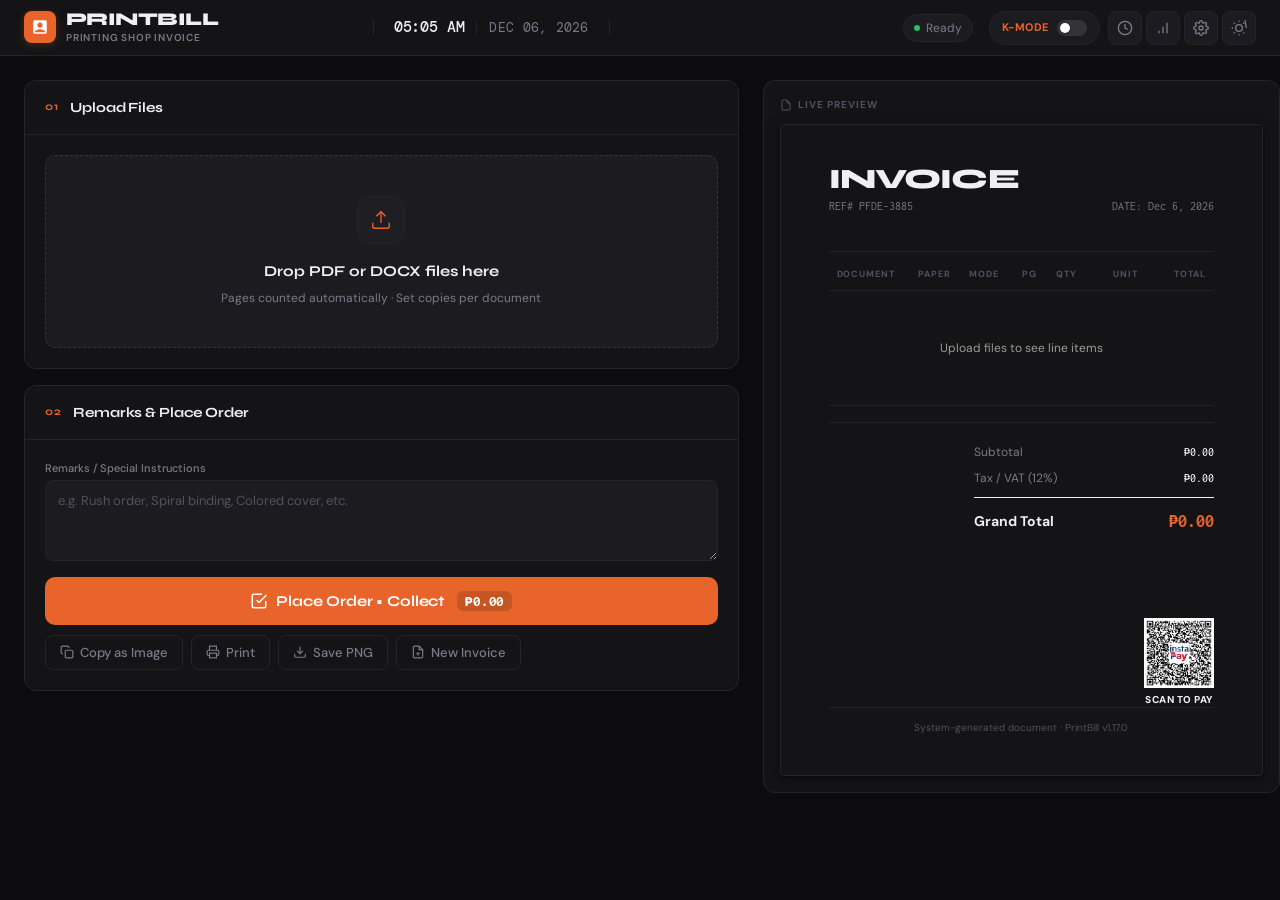
==== index.html @ 5d2c78c1 "feat: add micro-interactions, transitions, and processing feedback v1.17.0" ====
<!DOCTYPE html>
<html lang="en" data-theme="dark">
<head>
<meta charset="UTF-8" />
<meta name="viewport" content="width=device-width, initial-scale=1.0" />
<title>PrintBill — Printing Shop Invoice</title>
<link rel="preconnect" href="https://fonts.googleapis.com" />
<link rel="preconnect" href="https://fonts.gstatic.com" crossorigin />
<link href="https://fonts.googleapis.com/css2?family=Syne:wght@400;500;600;700;800&family=Inconsolata:wght@400;500;600&family=DM+Sans:ital,wght@0,300;0,400;0,500;0,600;1,400&family=DM+Mono:wght@400;500&display=swap" rel="stylesheet" />
<script src="lib/pdf.min.js"></script>
<script src="lib/jszip.min.js"></script>
<script src="lib/mammoth.browser.min.js"></script>
<script src="lib/html2canvas.min.js"></script>
<link rel="stylesheet" href="css/main.css" />
</head>
<body>

<!-- ─── App Shell ─── -->
<div class="app-shell">

  <!-- Header -->
  <header class="app-header">
    <div class="header-brand">
      <div class="brand-logo" aria-hidden="true">
        <svg viewBox="0 0 24 24"><path d="M19 3H5c-1.1 0-2 .9-2 2v14c0 1.1.9 2 2 2h14c1.1 0 2-.9 2-2V5c0-1.1-.9-2-2-2zm-7 3c1.93 0 3.5 1.57 3.5 3.5S13.93 13 12 13s-3.5-1.57-3.5-3.5S10.07 6 12 6zm7 13H5v-.23c0-.62.28-1.2.76-1.58C7.47 15.82 9.64 15 12 15s4.53.82 6.24 2.19c.48.38.76.97.76 1.58V19z"/></svg>
      </div>
      <div class="brand-wordmark">
        <div class="brand-name">PrintBill</div>
        <div class="brand-sub">Printing Shop Invoice</div>
      </div>
    </div>

    <div class="header-clock" id="header-clock" aria-label="Current time and date">
      <div class="clock-time" id="clock-time">00:00:00</div>
      <div style="width:1px;height:12px;background:var(--border-strong);opacity:0.5"></div>
      <div class="clock-date" id="clock-date">Month 00, 0000</div>
    </div>

    <div class="header-status" role="status" aria-live="polite" id="status-pill">
      <div class="status-dot" id="status-dot"></div>
      <span id="status-text">Initializing...</span>
    </div>

    <div class="header-actions">
      <!-- K-Mode Toggle (Header) -->
      <div class="header-kmode-toggle" title="Toggle K-Mode (Friend Rates)">
        <span class="kmode-label">K-Mode</span>
        <label class="toggle-switch small" aria-label="Toggle K-Mode">
          <input type="checkbox" id="header-kmode-toggle" />
          <div class="toggle-track"><div class="toggle-thumb"></div></div>
        </label>
      </div>

      <!-- Recent -->
      <button class="icon-btn" id="btn-recent" aria-label="Order History" title="Order History">
        <svg viewBox="0 0 24 24" fill="none" stroke="currentColor" stroke-width="2"><circle cx="12" cy="12" r="10"/><polyline points="12 6 12 12 16 14"/></svg>
      </button>

      <!-- Revenue Dashboard -->
      <button class="icon-btn" id="btn-revenue-dashboard" aria-label="Revenue Dashboard" title="Revenue Dashboard">
        <svg viewBox="0 0 24 24" fill="none" stroke="currentColor" stroke-width="2"><line x1="12" y1="20" x2="12" y2="10"/><line x1="18" y1="20" x2="18" y2="4"/><line x1="6" y1="20" x2="6" y2="16"/></svg>
      </button>

      <!-- Settings -->
      <button class="icon-btn" id="btn-settings-toggle" aria-label="Settings" title="Settings">
        <svg viewBox="0 0 24 24" fill="none" stroke="currentColor" stroke-width="2"><circle cx="12" cy="12" r="3"/><path d="M19.4 15a1.65 1.65 0 0 0 .33 1.82l.06.06a2 2 0 0 1-2.83 2.83l-.06-.06a1.65 1.65 0 0 0-1.82-.33 1.65 1.65 0 0 0-1 1.51V21a2 2 0 0 1-4 0v-.09A1.65 1.65 0 0 0 9 19.4a1.65 1.65 0 0 0-1.82.33l-.06.06a2 2 0 0 1-2.83-2.83l.06-.06A1.65 1.65 0 0 0 4.68 15a1.65 1.65 0 0 0-1.51-1H3a2 2 0 0 1 0-4h.09A1.65 1.65 0 0 0 4.6 9a1.65 1.65 0 0 0-.33-1.82l-.06-.06a2 2 0 0 1 2.83-2.83l.06.06A1.65 1.65 0 0 0 9 4.68a1.65 1.65 0 0 0 1-1.51V3a2 2 0 0 1 4 0v.09a1.65 1.65 0 0 0 1 1.51 1.65 1.65 0 0 0 1.82-.33l.06-.06a2 2 0 0 1 2.83 2.83l-.06.06A1.65 1.65 0 0 0 19.4 9a1.65 1.65 0 0 0 1.51 1H21a2 2 0 0 1 0 4h-.09a1.65 1.65 0 0 0-1.51 1z"/></svg>
      </button>

      <!-- Theme -->
      <button class="icon-btn" id="btn-theme" aria-label="Toggle theme" title="Toggle theme">
        <svg id="icon-sun" viewBox="0 0 24 24" fill="none" stroke="currentColor" stroke-width="2" style="display:none"><circle cx="12" cy="12" r="5"/><line x1="12" y1="1" x2="12" y2="3"/><line x1="12" y1="21" x2="12" y2="23"/><line x1="4.22" y1="4.22" x2="5.64" y2="5.64"/><line x1="18.36" y1="18.36" x2="19.78" y2="19.78"/><line x1="1" y1="12" x2="3" y2="12"/><line x1="21" y2="12" x2="23" y2="12"/><line x1="4.22" y1="19.78" x2="5.64" y2="18.36"/><line x1="18.36" y1="5.64" x2="19.78" y2="4.22"/></svg>
        <svg id="icon-moon" viewBox="0 0 24 24" fill="none" stroke="currentColor" stroke-width="2"><path d="M21 12.79A9 9 0 1 1 11.21 3 7 7 0 0 0 21 12.79z"/></svg>
      </button>
    </div>
  </header>

  <!-- Main -->
  <main class="main-content">

    <!-- Left Panel -->
    <div class="left-panel">

      <!-- Section 01: Upload (Primary Action) -->
      <section class="section-card" id="step-upload">
        <div class="section-header">
          <span class="section-num">01</span>
          <span class="section-title">Upload Files</span>
        </div>
        <div class="section-body">
          <!-- Drop zone (full) -->
          <div class="drop-zone" id="drop-zone" tabindex="0" role="button" aria-label="Upload files. Click or drag PDF or DOCX files here.">
            <div class="drop-zone-icon">
              <svg viewBox="0 0 24 24" fill="none" stroke="currentColor" stroke-width="1.5"><path d="M21 15v4a2 2 0 0 1-2 2H5a2 2 0 0 1-2-2v-4"/><polyline points="17 8 12 3 7 8"/><line x1="12" y1="3" x2="12" y2="15"/></svg>
            </div>
            <div class="drop-zone-title">Drop PDF or DOCX files here</div>
            <div class="drop-zone-sub">Pages counted automatically · Set copies per document</div>
          </div>

          <!-- Compact add more (hidden until first file) -->
          <div class="drop-zone-compact" id="drop-zone-compact" style="display:none" tabindex="0" role="button" aria-label="Add more files">
            <svg viewBox="0 0 24 24" fill="none" stroke="currentColor" stroke-width="2"><line x1="12" y1="5" x2="12" y2="19"/><line x1="5" y1="12" x2="19" y2="12"/></svg>
            Add more files
          </div>

          <!-- Hidden file input -->
          <input type="file" id="file-input" multiple accept=".pdf,.docx,.doc" style="display:none" aria-label="Choose files" />

          <!-- File Table -->
          <div id="file-table-container" style="display:none">
            <div class="file-table-wrap">
              <table class="file-table" aria-label="Uploaded files">
                <thead>
                  <tr>
                    <th style="width:32px">#</th>
                    <th>File Name</th>
                    <th style="width:90px">Paper</th>
                    <th style="width:90px">Color</th>
                    <th style="width:72px">Pages</th>
                    <th style="width:72px">Copies</th>
                    <th style="width:80px">Total</th>
                    <th style="width:36px"></th>
                  </tr>
                </thead>
                <tbody id="file-table-body"></tbody>
                <tfoot>
                  <tr>
                    <td colspan="3" style="font-size:11px;color:var(--text-2)">
                      Total Printed Pages: <span id="tfoot-total-pages" style="font-family:var(--font-mono);color:var(--text-1);font-weight:600">0</span>
                    </td>
                    <td colspan="4" style="text-align:right">
                      Subtotal: <span id="tfoot-subtotal" style="font-family:var(--font-mono);font-weight:700">₱0.00</span>
                    </td>
                    <td></td>
                  </tr>
                </tfoot>
              </table>
            </div>

            <div class="table-actions">
              <button class="btn-secondary" id="btn-add-item" aria-label="Add manual line item">
                <svg viewBox="0 0 24 24" fill="none" stroke="currentColor" stroke-width="2"><line x1="12" y1="5" x2="12" y2="19"/><line x1="5" y1="12" x2="19" y2="12"/></svg>
                Add Item
              </button>
              <button class="btn-secondary" id="btn-reset-copies" aria-label="Reset all copies to 1">
                <svg viewBox="0 0 24 24" fill="none" stroke="currentColor" stroke-width="2"><polyline points="1 4 1 10 7 10"/><path d="M3.51 15a9 9 0 1 0 .49-4"/></svg>
                Reset Copies
              </button>
              <button class="btn-secondary danger-hover" id="btn-clear-table" aria-label="Clear all items">
                <svg viewBox="0 0 24 24" fill="none" stroke="currentColor" stroke-width="2"><polyline points="3 6 5 6 21 6"/><path d="M19 6l-1 14H6L5 6"/><path d="M10 11v6M14 11v6"/></svg>
                Clear Invoice
              </button>
            </div>
          </div>
        </div>
      </section>

      <!-- Section 02: Remarks & Finalize -->
      <section class="section-card" id="step-export">
        <div class="section-header">
          <span class="section-num">02</span>
          <span class="section-title">Remarks &amp; Place Order</span>
        </div>
        <div class="section-body">
          <div class="field-row">
            <label class="field-label" for="remarks">Remarks / Special Instructions</label>
            <textarea id="remarks" class="remarks-input" rows="3" placeholder="e.g. Rush order, Spiral binding, Colored cover, etc." aria-label="Special remarks or instructions"></textarea>
          </div>

          <!-- PRIMARY CTA: Place Order -->
          <button class="btn-primary" id="btn-place-order">
            <svg viewBox="0 0 24 24" fill="none" stroke="currentColor" stroke-width="2"><path d="M9 11l3 3L22 4"/><path d="M21 12v7a2 2 0 0 1-2 2H5a2 2 0 0 1-2-2V5a2 2 0 0 1 2-2h11"/></svg>
            Place Order &bull; Collect <span id="btn-collect-amount" style="margin-left:4px">₱0.00</span>
          </button>

          <div class="export-actions">
            <button class="btn-ghost" id="btn-copy-image" title="Copy invoice as image (Ctrl+Shift+C)">
              <svg viewBox="0 0 24 24" fill="none" stroke="currentColor" stroke-width="2"><rect x="9" y="9" width="13" height="13" rx="2" ry="2"/><path d="M5 15H4a2 2 0 0 1-2-2V4a2 2 0 0 1 2-2h9a2 2 0 0 1 2 2v1"/></svg>
              Copy as Image
            </button>
            <button class="btn-ghost" id="btn-print" aria-label="Print invoice">
              <svg viewBox="0 0 24 24" fill="none" stroke="currentColor" stroke-width="2"><polyline points="6 9 6 2 18 2 18 9"/><path d="M6 18H4a2 2 0 0 1-2-2v-5a2 2 0 0 1 2-2h16a2 2 0 0 1 2 2v5a2 2 0 0 1-2 2h-2"/><rect x="6" y="14" width="12" height="8"/></svg>
              Print
            </button>
            <button class="btn-ghost" id="btn-save-png" aria-label="Save as PNG file">
              <svg viewBox="0 0 24 24" fill="none" stroke="currentColor" stroke-width="2"><path d="M21 15v4a2 2 0 0 1-2 2H5a2 2 0 0 1-2-2v-4"/><polyline points="7 10 12 15 17 10"/><line x1="12" y1="15" x2="12" y2="3"/></svg>
              Save PNG
            </button>
            <button class="btn-ghost" id="btn-new-invoice" aria-label="Start new invoice">
              <svg viewBox="0 0 24 24" fill="none" stroke="currentColor" stroke-width="2"><path d="M14 2H6a2 2 0 0 0-2 2v16a2 2 0 0 0 2 2h12a2 2 0 0 0 2-2V8z"/><polyline points="14 2 14 8 20 8"/><line x1="12" y1="18" x2="12" y2="12"/><line x1="9" y1="15" x2="15" y2="15"/></svg>
              New Invoice
            </button>
          </div>
        </div>
      </section>

    </div>

    <!-- Right Panel (Invoice Preview) -->
    <div class="right-panel">
      <div class="preview-frame">
        <div class="preview-label">
          <svg viewBox="0 0 24 24" fill="none" stroke="currentColor" stroke-width="2" style="width:12px;height:12px"><path d="M14 2H6a2 2 0 0 0-2 2v16a2 2 0 0 0 2 2h12a2 2 0 0 0 2-2V8z"/><polyline points="14 2 14 8 20 8"/></svg>
          Live Preview
        </div>

        <!-- Invoice Document — clean SaaS style, no branding/QR/signature -->
        <div id="invoice-preview">

          <!-- Invoice Header Strip -->
          <div class="inv-header">
            <div class="inv-header-left">
              <div class="inv-title">INVOICE</div>
              <div class="inv-ref" id="inv-ref">REF# —</div>
            </div>
            <div class="inv-header-right">
              <div class="inv-date" id="inv-date"></div>
            </div>
          </div>

          <hr class="inv-divider" />

          <!-- Line Items Table -->
          <table class="inv-table" aria-label="Invoice line items">
            <thead>
              <tr>
                <th>Document</th>
                <th class="right" style="width:60px">Paper</th>
                <th class="right" style="width:50px">Mode</th>
                <th class="right" style="width:42px">Pg</th>
                <th class="right" style="width:42px">Qty</th>
                <th class="right" style="width:72px">Unit</th>
                <th class="right" style="width:80px">Total</th>
              </tr>
            </thead>
            <tbody id="inv-items-body">
              <tr>
                <td colspan="7" style="text-align:center;padding:24px;color:#a09a94;font-size:12px">Upload files to see line items</td>
              </tr>
            </tbody>
          </table>

          <hr class="inv-divider" />

          <!-- Totals Block -->
          <div class="inv-totals">
            <div class="inv-totals-inner">
              <div class="totals-row">
                <span class="lbl">Subtotal</span>
                <span class="val" id="inv-subtotal">₱0.00</span>
              </div>
              <div class="totals-row discount" id="inv-discount-row" style="display:none">
                <span class="lbl" id="inv-discount-label">Discount</span>
                <span class="val" id="inv-discount-val"></span>
              </div>
              <div class="totals-row" id="inv-discounted-row" style="display:none">
                <span class="lbl">Discounted Price</span>
                <span class="val" id="inv-discounted-val"></span>
              </div>
              <div class="totals-row" id="inv-tax-row" style="display:none">
                <span class="lbl" id="inv-tax-label">Tax / VAT</span>
                <span class="val" id="inv-tax-val"></span>
              </div>
              <div class="totals-row grand">
                <span class="lbl">Grand Total</span>
                <span class="val" id="inv-grand-total" aria-live="polite" aria-label="Grand total">₱0.00</span>
              </div>
            </div>
          </div>

          <!-- Remarks (hidden when empty) -->
          <div id="inv-remarks-block" style="display:none">
            <hr class="inv-divider" />
            <div class="inv-remarks">
              <div class="inv-remarks-label">Remarks</div>
              <div class="inv-remarks-text" id="inv-remarks-text"></div>
            </div>
          </div>

          <!-- Bottom Section: QR Only -->
          <div class="inv-bottom-section">
            <div class="inv-info-text">
              <!-- Text removed as requested -->
            </div>
            <div class="inv-qr-container" id="inv-qr-container">
              <img id="inv-qr-image" class="inv-qr-image" src="" alt="Payment QR Code" />
              <div class="inv-qr-label">SCAN TO PAY</div>
            </div>
          </div>

          <!-- Minimal footer -->
          <div class="inv-footer">
            <div class="inv-footer-center">System-generated document · PrintBill v1.17.0</div>
          </div>
        </div>
      </div>
    </div>

  </main>
</div>

<!-- Mobile Preview FAB -->
<button class="preview-fab" id="preview-fab" aria-label="Toggle invoice preview">
  <svg viewBox="0 0 24 24" fill="none" stroke="currentColor" stroke-width="2"><path d="M1 12s4-8 11-8 11 8 11 8-4 8-11 8-11-8-11-8z"/><circle cx="12" cy="12" r="3"/></svg>
  Preview
</button>

<!-- Mobile Preview Modal -->
<div class="preview-modal" id="preview-modal" role="dialog" aria-modal="true" aria-label="Invoice preview">
  <div class="preview-modal-inner">
    <div class="preview-modal-header">
      <div class="preview-modal-title">Invoice Preview</div>
      <button class="drawer-close-btn" id="preview-modal-close" aria-label="Close preview">
        <svg viewBox="0 0 24 24" fill="none" stroke="currentColor" stroke-width="2"><line x1="18" y1="6" x2="6" y2="18"/><line x1="6" y1="6" x2="18" y2="18"/></svg>
      </button>
    </div>
    <div id="preview-modal-content"></div>
  </div>
</div>

<!-- App Drawer (History & Settings) -->
<div class="drawer-overlay" id="drawer-overlay"></div>
<aside class="app-drawer" id="app-drawer" role="dialog" aria-modal="true" aria-label="App Sidebar">
  <div class="drawer-header">
    <div class="drawer-tabs">
      <button class="drawer-tab active" id="tab-history">History</button>
      <button class="drawer-tab" id="tab-settings">Settings</button>
    </div>
    <button class="drawer-close-btn" id="drawer-close" aria-label="Close sidebar">
      <svg viewBox="0 0 24 24" fill="none" stroke="currentColor" stroke-width="2"><line x1="18" y1="6" x2="6" y2="18"/><line x1="6" y1="6" x2="18" y2="18"/></svg>
    </button>
  </div>

  <div class="drawer-body" id="history-view">
    <div class="history-list" id="history-list">
      <!-- History items will be injected here -->
    </div>
    <div class="drawer-footer">
      <button class="danger-btn" style="width:100%;justify-content:center" id="btn-clear-recent-history">
        <svg viewBox="0 0 24 24" fill="none" stroke="currentColor" stroke-width="2"><polyline points="3 6 5 6 21 6"/><path d="M19 6l-1 14H6L5 6"/><path d="M10 11v6M14 11v6"/></svg>
        Clear all history
      </button>
    </div>
  </div>

  <div class="drawer-body" id="settings-view" style="display:none">
    <!-- Hidden dummy inputs to preserve JS compatibility -->
    <input type="hidden" id="s-shop-name" /><input type="hidden" id="s-shop-address" /><input type="hidden" id="s-shop-phone" /><input type="hidden" id="s-shop-email" /><input type="hidden" id="s-payment-terms" />

    <!-- Pricing Matrix -->
    <div>
      <div class="drawer-section-title">Pricing Matrix (₱)</div>
      <table class="pricing-matrix" id="pricing-matrix-table" aria-label="Pricing matrix">
        <thead>
          <tr>
            <th></th>
            <th>Long</th>
            <th>Short</th>
            <th>A4</th>
          </tr>
        </thead>
        <tbody>
          <tr>
            <th class="mode-label">B&amp;W</th>
            <td><input type="number" class="matrix-input" id="price-bw-long"  value="" min="0" step="0.50" data-mode="bw"    data-size="long" /></td>
            <td><input type="number" class="matrix-input" id="price-bw-short" value="" min="0" step="0.50" data-mode="bw"    data-size="short" /></td>
            <td><input type="number" class="matrix-input" id="price-bw-a4"    value="" min="0" step="0.50" data-mode="bw"    data-size="a4" /></td>
          </tr>
          <tr>
            <th class="mode-label color-mode">Color</th>
            <td><input type="number" class="matrix-input" id="price-color-long"  value="" min="0" step="0.50" data-mode="color" data-size="long" /></td>
            <td><input type="number" class="matrix-input" id="price-color-short" value="" min="0" step="0.50" data-mode="color" data-size="short" /></td>
            <td><input type="number" class="matrix-input" id="price-color-a4"    value="" min="0" step="0.50" data-mode="color" data-size="a4" /></td>
          </tr>
        </tbody>
      </table>
    </div>

    <!-- Tax & Rounding -->
    <div>
      <div class="drawer-section-title">Tax &amp; Rounding</div>
      <div class="field-row">
        <label class="field-label" for="default-copies">Default copies per file</label>
        <input type="number" id="default-copies" class="field-input" value="1" min="1" step="1" />
      </div>

      <div class="toggle-row">
        <div>
          <div class="toggle-label">Tax / VAT</div>
          <div class="toggle-sub" id="tax-rate-sub">12%</div>
        </div>
        <label class="toggle-switch" aria-label="Enable tax">
          <input type="checkbox" id="tax-enabled" checked />
          <div class="toggle-track"><div class="toggle-thumb"></div></div>
        </label>
      </div>

      <div class="field-row" id="tax-rate-row">
        <label class="field-label" for="tax-rate">Tax rate (%)</label>
        <input type="number" id="tax-rate" class="field-input" value="12" min="0" max="100" step="0.5" />
      </div>

      <div class="toggle-row" id="vat-show-row" style="display:none">
        <div>
          <div class="toggle-label">Show VAT on invoice</div>
          <div class="toggle-sub">Hide VAT line in copy/export</div>
        </div>
        <label class="toggle-switch" aria-label="Show VAT on invoice">
          <input type="checkbox" id="vat-show-invoice" checked />
          <div class="toggle-track"><div class="toggle-thumb"></div></div>
        </label>
      </div>

      <div class="toggle-row">
        <div>
          <div class="toggle-label">Round up totals</div>
          <div class="toggle-sub">0.25+ rounds to next peso</div>
        </div>
        <label class="toggle-switch" aria-label="Round up totals">
          <input type="checkbox" id="round-up" />
          <div class="toggle-track"><div class="toggle-thumb"></div></div>
        </label>
      </div>
    </div>

    <!-- Revenue & Costs -->
    <div>
      <div class="drawer-section-title">Revenue &amp; Costs Config</div>
      
      <div class="field-row">
        <label class="field-label" for="sheets-per-ream">Sheets per Ream</label>
        <input type="number" id="sheets-per-ream" class="field-input" value="500" min="1" step="1" />
      </div>

      <div style="font-size:11px;color:var(--text-2);margin-bottom:8px">Ream Prices (₱)</div>
      <div style="display:grid;grid-template-columns:1fr 1fr 1fr;gap:8px;margin-bottom:12px">
        <div>
          <label class="field-label" style="font-size:10px" for="ream-price-long">Long</label>
          <input type="number" id="ream-price-long" class="field-input" value="250" min="0" step="1" />
        </div>
        <div>
          <label class="field-label" style="font-size:10px" for="ream-price-short">Short</label>
          <input type="number" id="ream-price-short" class="field-input" value="200" min="0" step="1" />
        </div>
        <div>
          <label class="field-label" style="font-size:10px" for="ream-price-a4">A4</label>
          <input type="number" id="ream-price-a4" class="field-input" value="220" min="0" step="1" />
        </div>
      </div>

      <div class="field-row">
        <label class="field-label" for="ink-cost-bottle">Ink Cost (per bottle)</label>
        <input type="number" id="ink-cost-bottle" class="field-input" value="400" min="0" step="1" />
      </div>
      
      <div class="field-row">
        <label class="field-label" for="ink-pages-yield">Est. Pages per Bottle</label>
        <input type="number" id="ink-pages-yield" class="field-input" value="3000" min="1" step="100" />
      </div>

      <div class="field-row">
        <label class="field-label" for="elec-kwh-rate">Electricity Rate (₱/kWh)</label>
        <input type="number" id="elec-kwh-rate" class="field-input" value="14" min="0" step="0.1" />
      </div>

      <div class="field-row">
        <label class="field-label" for="printer-wattage">Printer Wattage (Watts)</label>
        <input type="number" id="printer-wattage" class="field-input" value="50" min="0" step="5" />
      </div>
    </div>

    <!-- Volume Discounts -->
    <div>
      <div class="drawer-section-title">Volume Discounts</div>
      <div style="font-size:11px;color:var(--text-2);margin-bottom:10px">Applied to total printed pages</div>
      <div class="discount-tiers" id="discount-tiers"></div>
      <div id="tier-hint" class="tier-hint" style="display:none"></div>
      <button class="add-tier-btn" id="btn-add-tier" style="margin-top:8px">
        <svg viewBox="0 0 24 24" fill="none" stroke="currentColor" stroke-width="2"><line x1="12" y1="5" x2="12" y2="19"/><line x1="5" y1="12" x2="19" y2="12"/></svg>
        Add tier
      </button>
    </div>

    <!-- Danger Zone -->
    <div>
      <div class="drawer-section-title">Danger Zone</div>
      <div style="display:flex;flex-direction:column;gap:8px">
        <button class="danger-btn" id="btn-clear-all">
          <svg viewBox="0 0 24 24" fill="none" stroke="currentColor" stroke-width="2"><polyline points="3 6 5 6 21 6"/><path d="M19 6l-1 14H6L5 6"/></svg>
          Clear current invoice
        </button>
        <button class="danger-btn" id="btn-reset-settings">
          <svg viewBox="0 0 24 24" fill="none" stroke="currentColor" stroke-width="2"><polyline points="1 4 1 10 7 10"/><path d="M3.51 15a9 9 0 1 0 .49-4"/></svg>
          Reset settings to defaults
        </button>
      </div>
    </div>
    <div class="drawer-footer">
      <button class="btn-ghost" id="btn-drawer-cancel" style="flex:1;justify-content:center">Cancel</button>
      <button class="btn-save" id="btn-save-settings">
        <svg viewBox="0 0 24 24" fill="none" stroke="currentColor" stroke-width="2" style="width:14px;height:14px"><path d="M19 21H5a2 2 0 0 1-2-2V5a2 2 0 0 1 2-2h11l5 5v11a2 2 0 0 1-2 2z"/><polyline points="17 21 17 13 7 13 7 21"/><polyline points="7 3 7 8 15 8"/></svg>
        Save Settings
      </button>
    </div>
  </div>
</aside>

<!-- Toast Container -->
<div class="toast-container" id="toast-container" aria-live="polite" aria-atomic="true"></div>

<!-- Full Page Drag Drop Overlay -->
<div id="file-drop-overlay" class="file-drop-overlay">
  <div class="drop-overlay-content">
    <div class="drop-overlay-icon">
      <svg viewBox="0 0 24 24" fill="none" stroke="currentColor" stroke-width="2"><path d="M21 15v4a2 2 0 0 1-2 2H5a2 2 0 0 1-2-2v-4"/><polyline points="17 8 12 3 7 8"/><line x1="12" y1="3" x2="12" y2="15"/></svg>
    </div>
    <div class="drop-overlay-text">Drop files anywhere to upload</div>
  </div>
</div>

<!-- Global Modal System -->
<div class="modal-overlay" id="global-modal-overlay">
  <div class="modal-content" id="global-modal-content" role="dialog" aria-modal="true">
    <div class="modal-header">
      <div class="modal-title" id="global-modal-title">Notification</div>
      <button class="modal-close-btn" id="global-modal-close" aria-label="Close">
        <svg viewBox="0 0 24 24" fill="none" stroke="currentColor" stroke-width="2"><line x1="18" y1="6" x2="6" y2="18"/><line x1="6" y1="6" x2="18" y2="18"/></svg>
      </button>
    </div>
    <div class="modal-body" id="global-modal-body"></div>
    <div class="modal-footer" id="global-modal-footer">
      <!-- Buttons will be injected here -->
    </div>
  </div>
</div>

  <!-- Processing Overlay -->
  <div id="processing-overlay" class="processing-overlay" aria-hidden="true">
    <div class="processing-content">
      <div class="processing-spinner" id="processing-spinner"></div>
      <div class="processing-success-icon" id="processing-success-icon" style="display:none">
        <svg viewBox="0 0 24 24" fill="none" stroke="currentColor" stroke-width="3"><polyline points="20 6 9 17 4 12"/></svg>
      </div>
      <div class="processing-message" id="processing-message">Processing...</div>
    </div>
  </div>

<!-- App Logic -->
<script src="js/utils.js"></script>
<script src="js/config.js"></script>
<script src="js/state.js"></script>

<!-- Core Logic -->
<script src="js/core/billing.js"></script>
<script src="js/core/files.js"></script>
<script src="js/core/invoice.js"></script>

<!-- UI Components -->
<script src="js/components/ui.js"></script>
<script src="js/components/settings.js"></script>
<script src="js/components/history.js"></script>
<script src="js/components/dashboard.js"></script>

<!-- Events and Entry -->
<script src="js/events.js"></script>
<script src="js/main.js"></script></body>
</html>
---- css/main.css ----
/* ─── Main Entry Point ─── */

@import "tokens.css";
@import "layout.css";
@import "components.css";
@import "transitions.css";
@import "invoice.css";
@import "drawer.css";
@import "dashboard.css";
@import "utils.css";
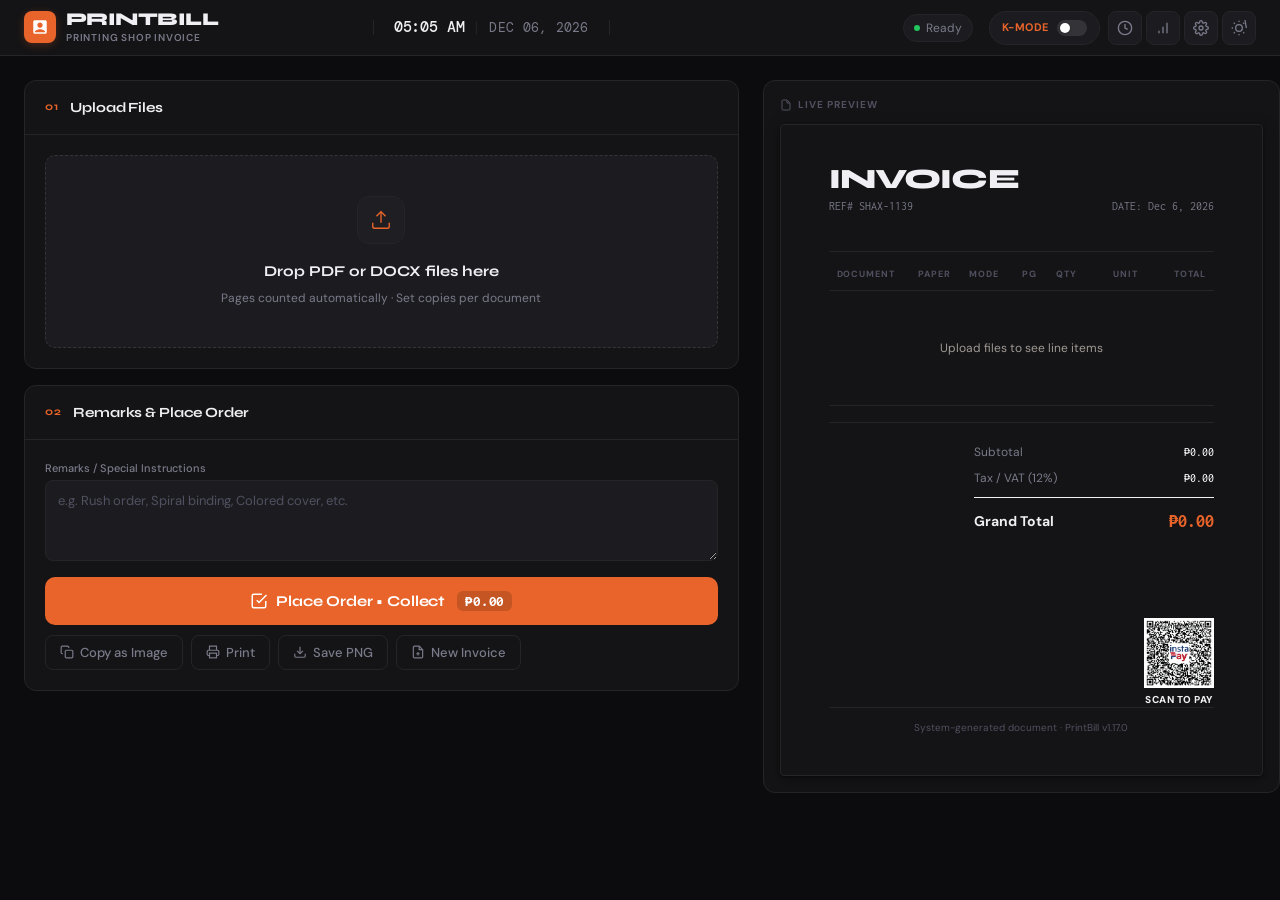
==== commit dda81494: "fix: round up totals regardless of decimal value v1.17.1" ====
--- a/index.html
+++ b/index.html
@@ -260,6 +260,10 @@
                 <span class="lbl" id="inv-tax-label">Tax / VAT</span>
                 <span class="val" id="inv-tax-val"></span>
               </div>
+              <div class="totals-row" id="inv-rounding-row" style="display:none">
+                <span class="lbl">Rounding Adjustment</span>
+                <span class="val" id="inv-rounding-val"></span>
+              </div>
               <div class="totals-row grand">
                 <span class="lbl">Grand Total</span>
                 <span class="val" id="inv-grand-total" aria-live="polite" aria-label="Grand total">₱0.00</span>
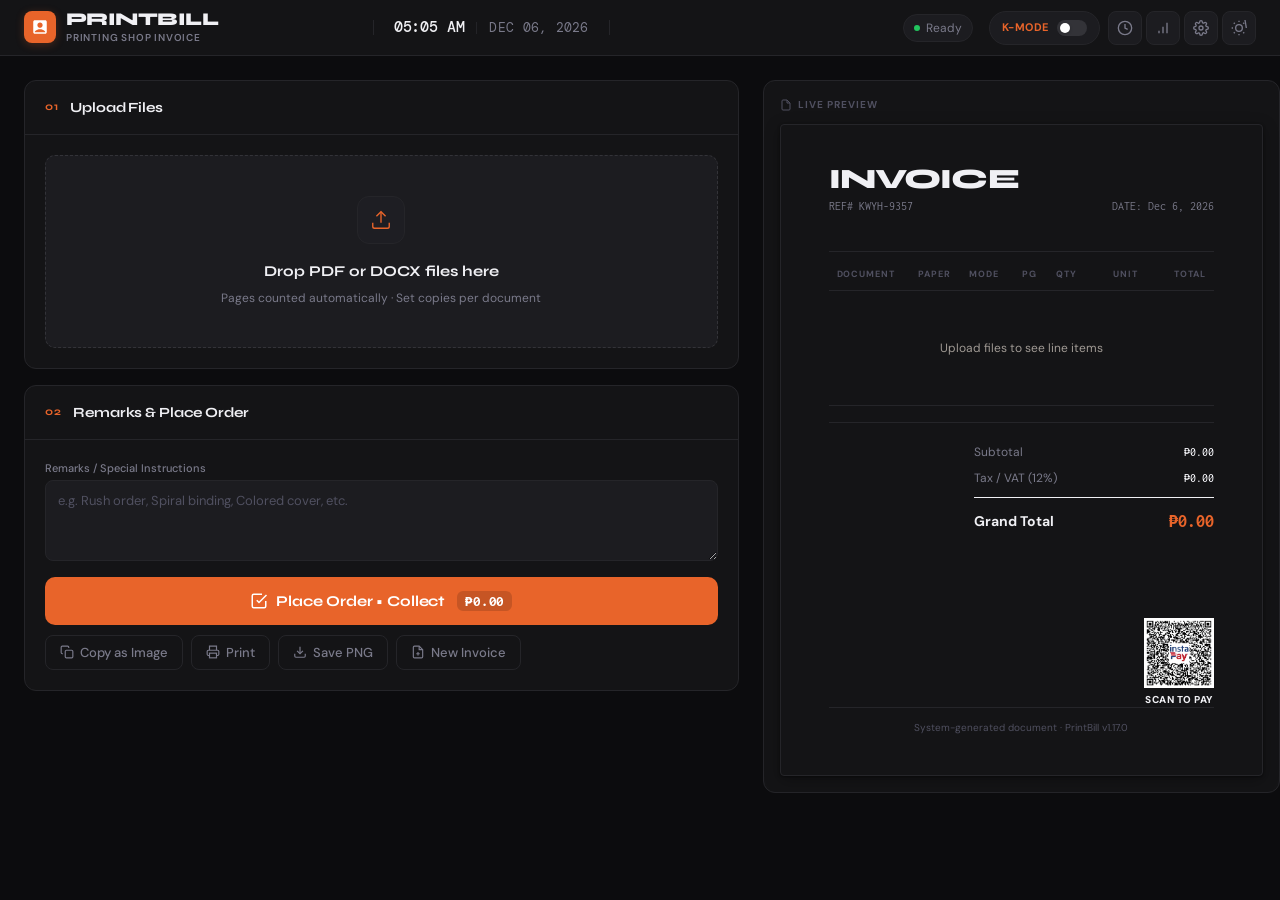
==== commit 095f7dfb: "feat: parallel processing, progress bars, and indexeddb migration v1.18.0" ====
--- a/index.html
+++ b/index.html
@@ -100,6 +100,17 @@
           <div class="drop-zone-compact" id="drop-zone-compact" style="display:none" tabindex="0" role="button" aria-label="Add more files">
             <svg viewBox="0 0 24 24" fill="none" stroke="currentColor" stroke-width="2"><line x1="12" y1="5" x2="12" y2="19"/><line x1="5" y1="12" x2="19" y2="12"/></svg>
             Add more files
+          </div>
+
+          <!-- Progress bar for processing -->
+          <div id="processing-progress-container" class="processing-progress-container" style="display:none">
+            <div class="progress-info">
+              <span id="progress-status-text">Processing files...</span>
+              <span id="progress-percent">0%</span>
+            </div>
+            <div class="progress-track">
+              <div id="progress-bar-fill" class="progress-bar-fill" style="width:0%"></div>
+            </div>
           </div>
 
           <!-- Hidden file input -->
@@ -260,10 +271,6 @@
                 <span class="lbl" id="inv-tax-label">Tax / VAT</span>
                 <span class="val" id="inv-tax-val"></span>
               </div>
-              <div class="totals-row" id="inv-rounding-row" style="display:none">
-                <span class="lbl">Rounding Adjustment</span>
-                <span class="val" id="inv-rounding-val"></span>
-              </div>
               <div class="totals-row grand">
                 <span class="lbl">Grand Total</span>
                 <span class="val" id="inv-grand-total" aria-live="polite" aria-label="Grand total">₱0.00</span>
@@ -549,6 +556,7 @@
   </div>
 
 <!-- App Logic -->
+<script src="js/db.js"></script>
 <script src="js/utils.js"></script>
 <script src="js/config.js"></script>
 <script src="js/state.js"></script>
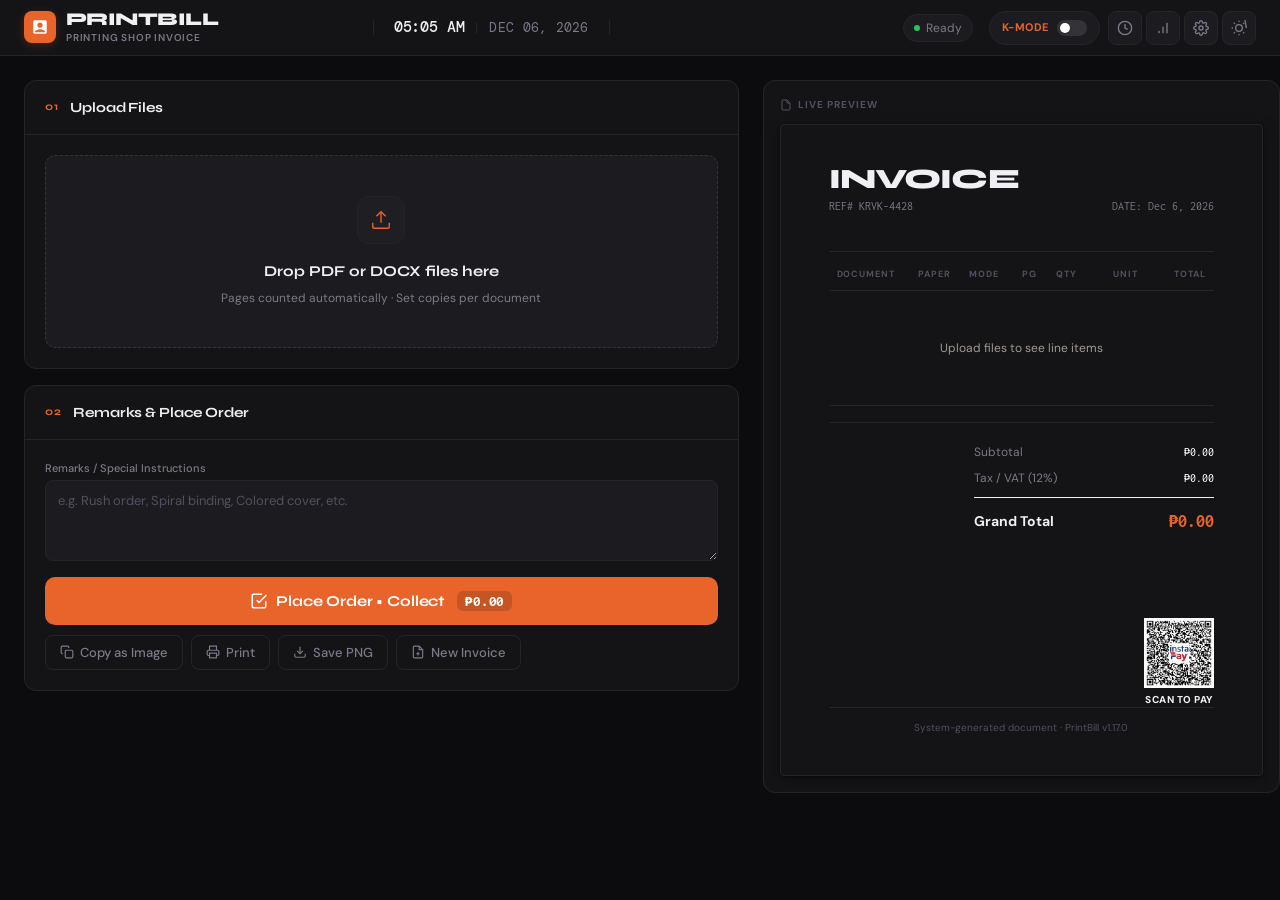
==== commit 6b352869: "v1.19.0-dev.b2e4f: User-uploadable QR code with 1:1 auto-crop and IndexedDB persistence" ====
--- a/index.html
+++ b/index.html
@@ -292,7 +292,7 @@
             <div class="inv-info-text">
               <!-- Text removed as requested -->
             </div>
-            <div class="inv-qr-container" id="inv-qr-container">
+            <div class="inv-qr-container" id="inv-qr-container" style="display:none">
               <img id="inv-qr-image" class="inv-qr-image" src="" alt="Payment QR Code" />
               <div class="inv-qr-label">SCAN TO PAY</div>
             </div>
@@ -479,6 +479,27 @@
       </div>
     </div>
 
+    <!-- Payment QR Code -->
+    <div>
+      <div class="drawer-section-title">Payment QR Code</div>
+      <div style="font-size:11px;color:var(--text-2);margin-bottom:10px">Used for Gcash/Maya scanning</div>
+      <div class="qr-upload-container">
+        <div class="qr-preview-box" id="qr-preview-box">
+          <img id="qr-preview-img" src="" alt="QR Preview" />
+        </div>
+        <div class="qr-upload-actions">
+          <button class="btn-secondary" id="btn-qr-upload" style="width:100%">
+            <svg viewBox="0 0 24 24" fill="none" stroke="currentColor" stroke-width="2"><path d="M21 15v4a2 2 0 0 1-2 2H5a2 2 0 0 1-2-2v-4"/><polyline points="17 8 12 3 7 8"/><line x1="12" y1="3" x2="12" y2="15"/></svg>
+            Upload QR
+          </button>
+          <button class="btn-ghost danger-hover" id="btn-qr-clear" style="width:100%;margin-top:8px">
+            Clear QR
+          </button>
+        </div>
+      </div>
+      <input type="file" id="qr-input" accept="image/*" style="display:none" />
+    </div>
+
     <!-- Volume Discounts -->
     <div>
       <div class="drawer-section-title">Volume Discounts</div>
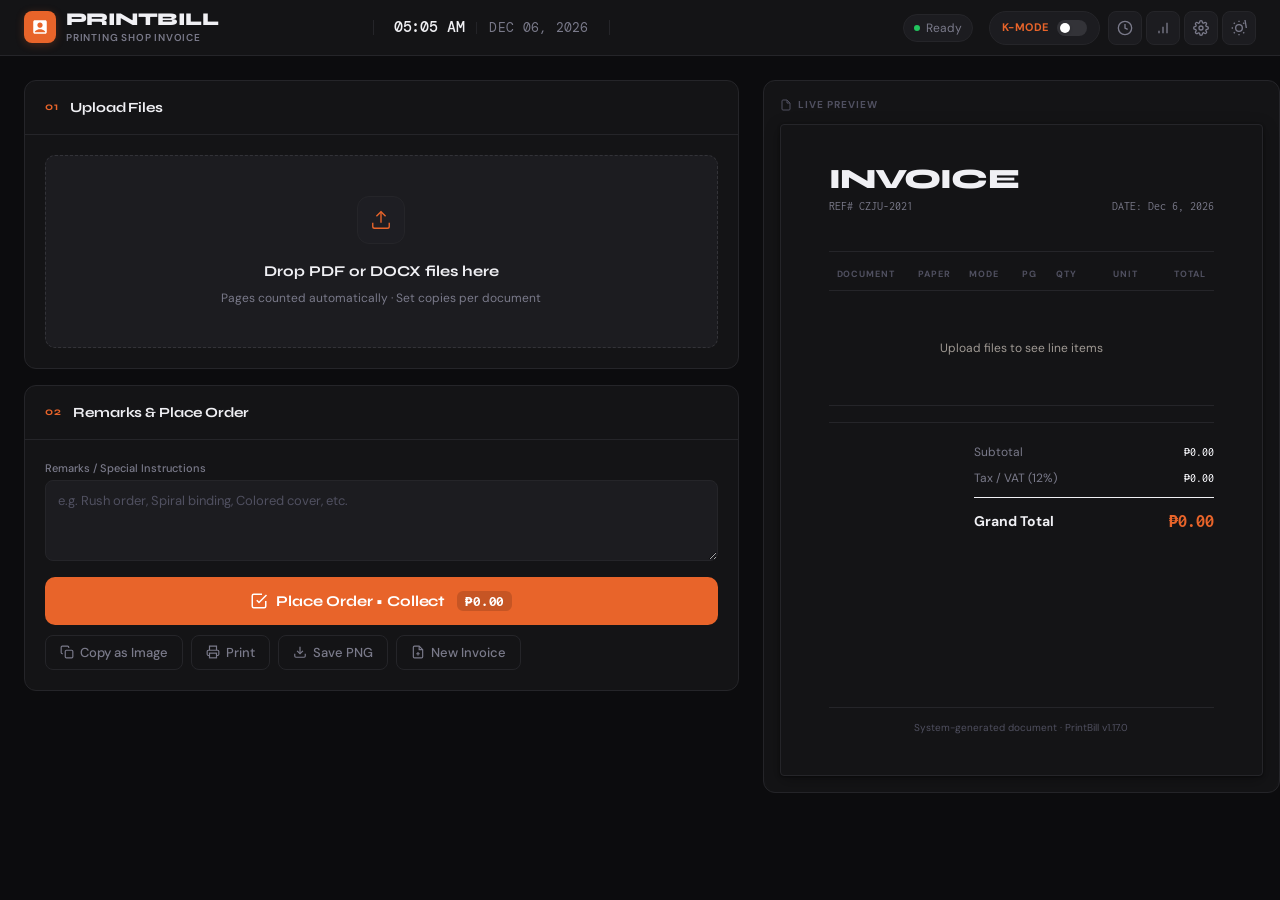
==== commit c7327342: "feat: move progress bars from file upload to order placement - Remove progress bar from file upload " ====
--- a/index.html
+++ b/index.html
@@ -100,17 +100,6 @@
           <div class="drop-zone-compact" id="drop-zone-compact" style="display:none" tabindex="0" role="button" aria-label="Add more files">
             <svg viewBox="0 0 24 24" fill="none" stroke="currentColor" stroke-width="2"><line x1="12" y1="5" x2="12" y2="19"/><line x1="5" y1="12" x2="19" y2="12"/></svg>
             Add more files
-          </div>
-
-          <!-- Progress bar for processing -->
-          <div id="processing-progress-container" class="processing-progress-container" style="display:none">
-            <div class="progress-info">
-              <span id="progress-status-text">Processing files...</span>
-              <span id="progress-percent">0%</span>
-            </div>
-            <div class="progress-track">
-              <div id="progress-bar-fill" class="progress-bar-fill" style="width:0%"></div>
-            </div>
           </div>
 
           <!-- Hidden file input -->
@@ -573,6 +562,17 @@
         <svg viewBox="0 0 24 24" fill="none" stroke="currentColor" stroke-width="3"><polyline points="20 6 9 17 4 12"/></svg>
       </div>
       <div class="processing-message" id="processing-message">Processing...</div>
+
+      <!-- Progress bar for processing (now in overlay) -->
+      <div id="processing-progress-container" class="processing-progress-container" style="display:none; margin-top: 20px; border: none; background: var(--bg-input);">
+        <div class="progress-info">
+          <span id="progress-status-text">Processing...</span>
+          <span id="progress-percent">0%</span>
+        </div>
+        <div class="progress-track">
+          <div id="progress-bar-fill" class="progress-bar-fill" style="width:0%"></div>
+        </div>
+      </div>
     </div>
   </div>
 
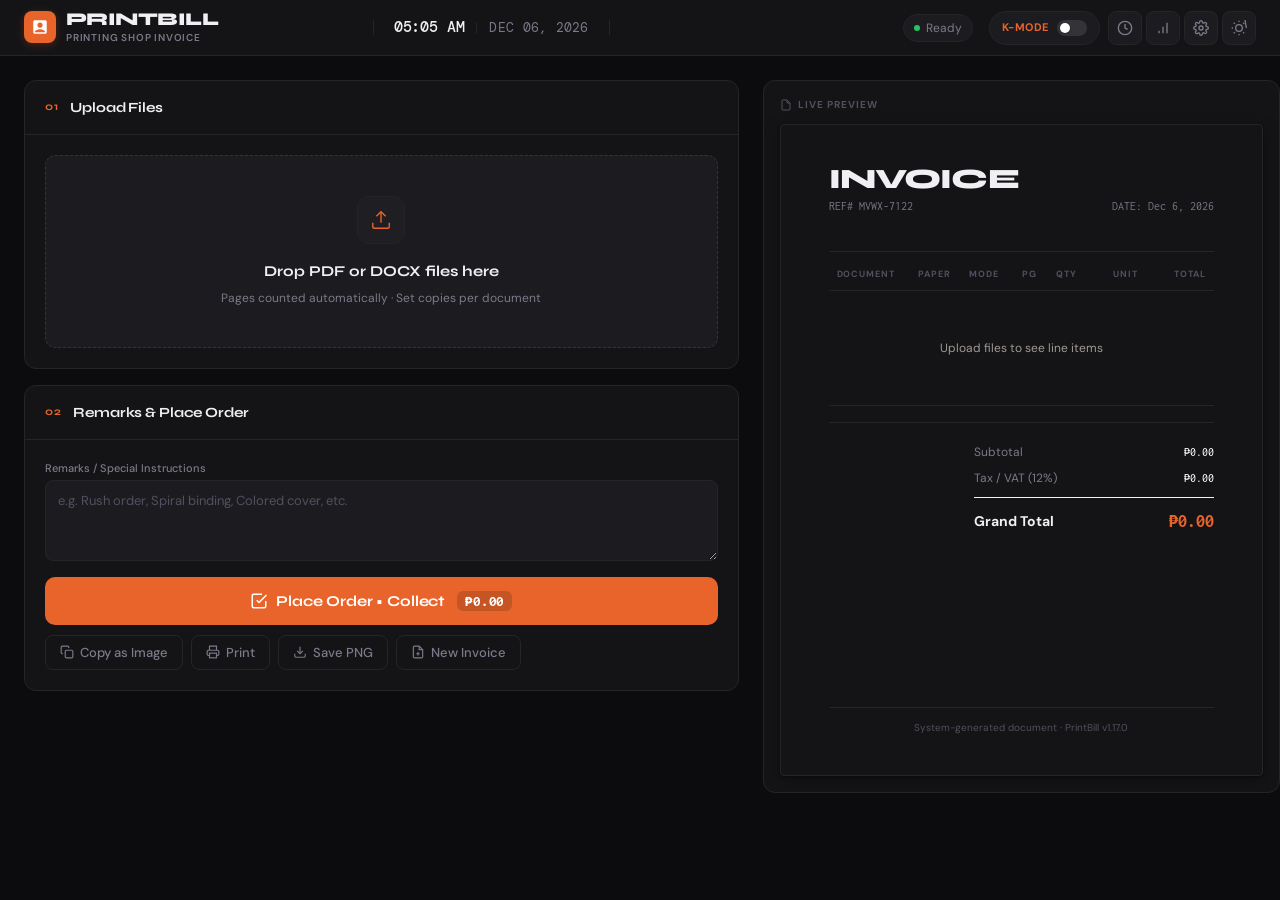
==== commit ef506878: "v1.18.0 - Add color pricing levels, customer name tracking, Discord webhook integration, and history" ====
--- a/index.html
+++ b/index.html
@@ -366,13 +366,34 @@
             <td><input type="number" class="matrix-input" id="price-bw-a4"    value="" min="0" step="0.50" data-mode="bw"    data-size="a4" /></td>
           </tr>
           <tr>
-            <th class="mode-label color-mode">Color</th>
-            <td><input type="number" class="matrix-input" id="price-color-long"  value="" min="0" step="0.50" data-mode="color" data-size="long" /></td>
-            <td><input type="number" class="matrix-input" id="price-color-short" value="" min="0" step="0.50" data-mode="color" data-size="short" /></td>
-            <td><input type="number" class="matrix-input" id="price-color-a4"    value="" min="0" step="0.50" data-mode="color" data-size="a4" /></td>
+            <th class="mode-label color-mode">Small Color</th>
+            <td><input type="number" class="matrix-input" id="price-color_small-long"  value="" min="0" step="0.50" data-mode="color_small" data-size="long" /></td>
+            <td><input type="number" class="matrix-input" id="price-color_small-short" value="" min="0" step="0.50" data-mode="color_small" data-size="short" /></td>
+            <td><input type="number" class="matrix-input" id="price-color_small-a4"    value="" min="0" step="0.50" data-mode="color_small" data-size="a4" /></td>
+          </tr>
+          <tr>
+            <th class="mode-label color-mode">Partial Color</th>
+            <td><input type="number" class="matrix-input" id="price-color_partial-long"  value="" min="0" step="0.50" data-mode="color_partial" data-size="long" /></td>
+            <td><input type="number" class="matrix-input" id="price-color_partial-short" value="" min="0" step="0.50" data-mode="color_partial" data-size="short" /></td>
+            <td><input type="number" class="matrix-input" id="price-color_partial-a4"    value="" min="0" step="0.50" data-mode="color_partial" data-size="a4" /></td>
+          </tr>
+          <tr>
+            <th class="mode-label color-mode">Full Color</th>
+            <td><input type="number" class="matrix-input" id="price-color_full-long"  value="" min="0" step="0.50" data-mode="color_full" data-size="long" /></td>
+            <td><input type="number" class="matrix-input" id="price-color_full-short" value="" min="0" step="0.50" data-mode="color_full" data-size="short" /></td>
+            <td><input type="number" class="matrix-input" id="price-color_full-a4"    value="" min="0" step="0.50" data-mode="color_full" data-size="a4" /></td>
           </tr>
         </tbody>
       </table>
+    </div>
+
+    <!-- Integrations -->
+    <div>
+      <div class="drawer-section-title">Integrations</div>
+      <div class="field-row">
+        <label class="field-label" for="discord-webhook">Discord Webhook URL</label>
+        <input type="text" id="discord-webhook" class="field-input" placeholder="https://discord.com/api/webhooks/..." />
+      </div>
     </div>
 
     <!-- Tax & Rounding -->
@@ -435,15 +456,15 @@
       <div style="display:grid;grid-template-columns:1fr 1fr 1fr;gap:8px;margin-bottom:12px">
         <div>
           <label class="field-label" style="font-size:10px" for="ream-price-long">Long</label>
-          <input type="number" id="ream-price-long" class="field-input" value="250" min="0" step="1" />
+          <input type="number" id="ream-price-long" class="field-input" value="197" min="0" step="1" />
         </div>
         <div>
           <label class="field-label" style="font-size:10px" for="ream-price-short">Short</label>
-          <input type="number" id="ream-price-short" class="field-input" value="200" min="0" step="1" />
+          <input type="number" id="ream-price-short" class="field-input" value="164" min="0" step="1" />
         </div>
         <div>
           <label class="field-label" style="font-size:10px" for="ream-price-a4">A4</label>
-          <input type="number" id="ream-price-a4" class="field-input" value="220" min="0" step="1" />
+          <input type="number" id="ream-price-a4" class="field-input" value="169" min="0" step="1" />
         </div>
       </div>
 
@@ -454,7 +475,7 @@
       
       <div class="field-row">
         <label class="field-label" for="ink-pages-yield">Est. Pages per Bottle</label>
-        <input type="number" id="ink-pages-yield" class="field-input" value="3000" min="1" step="100" />
+        <input type="number" id="ink-pages-yield" class="field-input" value="2500" min="1" step="100" />
       </div>
 
       <div class="field-row">
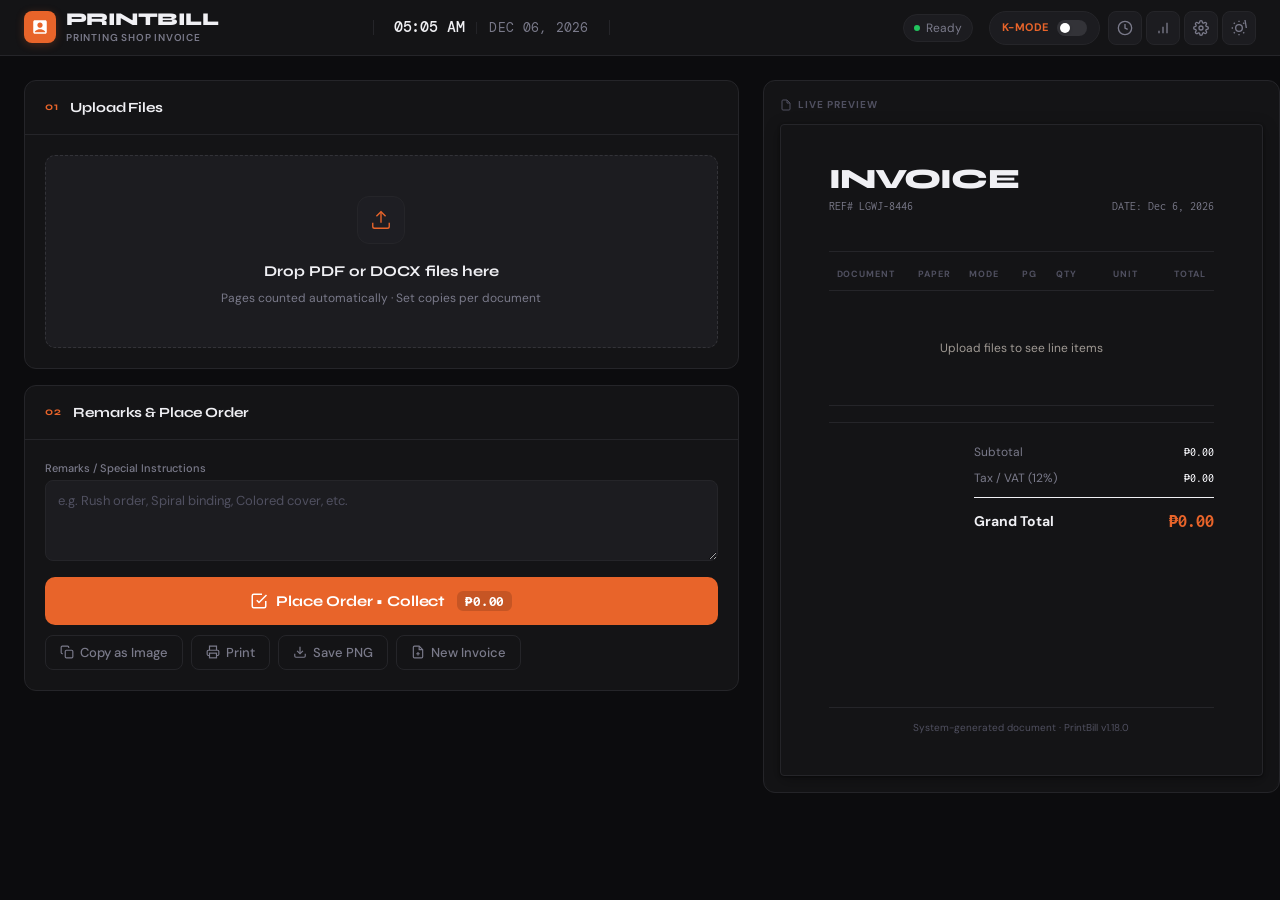
==== commit f85db11e: "v1.18.0 - Update version in footer" ====
--- a/index.html
+++ b/index.html
@@ -289,7 +289,7 @@
 
           <!-- Minimal footer -->
           <div class="inv-footer">
-            <div class="inv-footer-center">System-generated document · PrintBill v1.17.0</div>
+            <div class="inv-footer-center">System-generated document · PrintBill v1.18.0</div>
           </div>
         </div>
       </div>
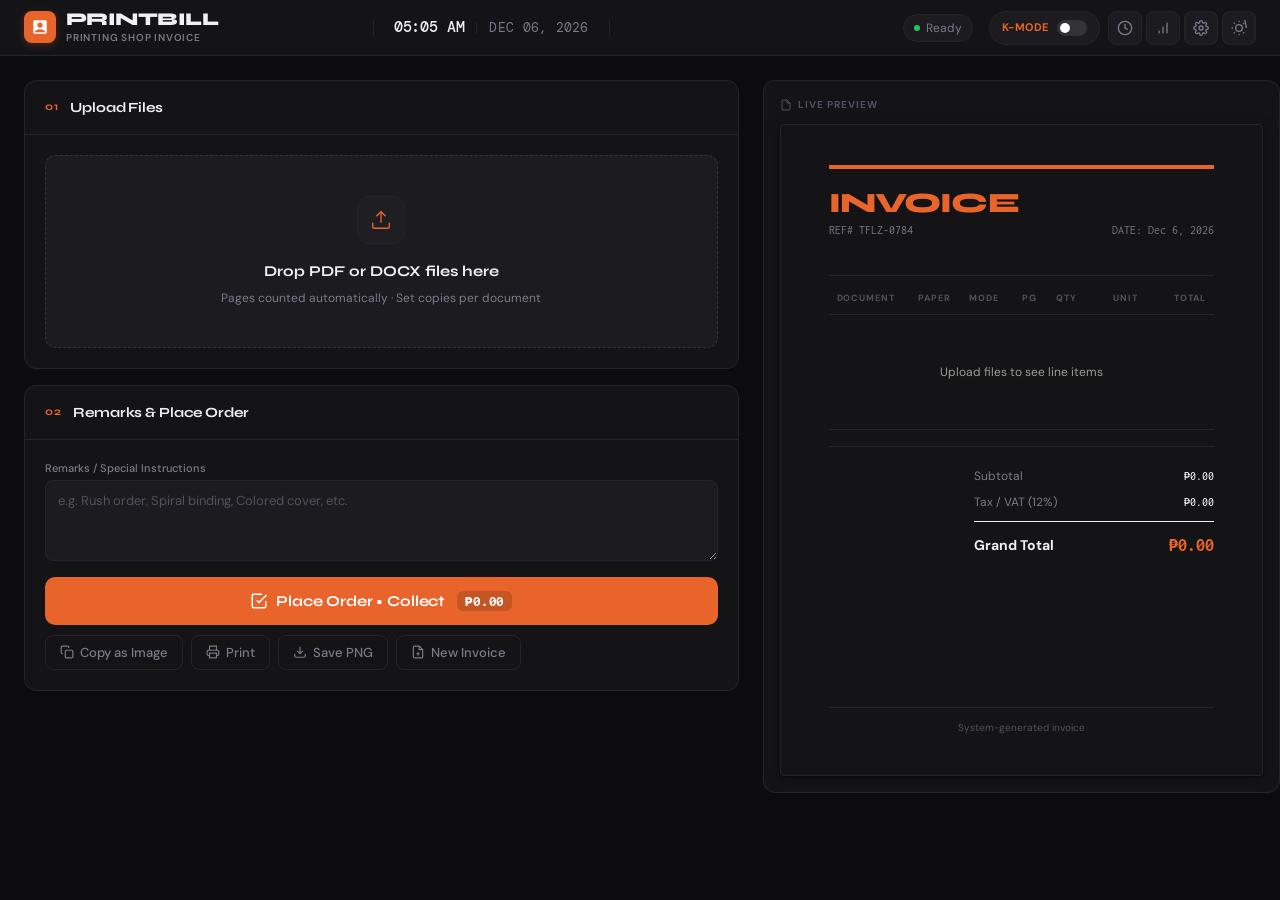
==== commit 0f678bd9: "yreds" ====
--- a/index.html
+++ b/index.html
@@ -289,7 +289,7 @@
 
           <!-- Minimal footer -->
           <div class="inv-footer">
-            <div class="inv-footer-center">System-generated document · PrintBill v1.18.0</div>
+            <div class="inv-footer-center">System-generated invoice</div>
           </div>
         </div>
       </div>
